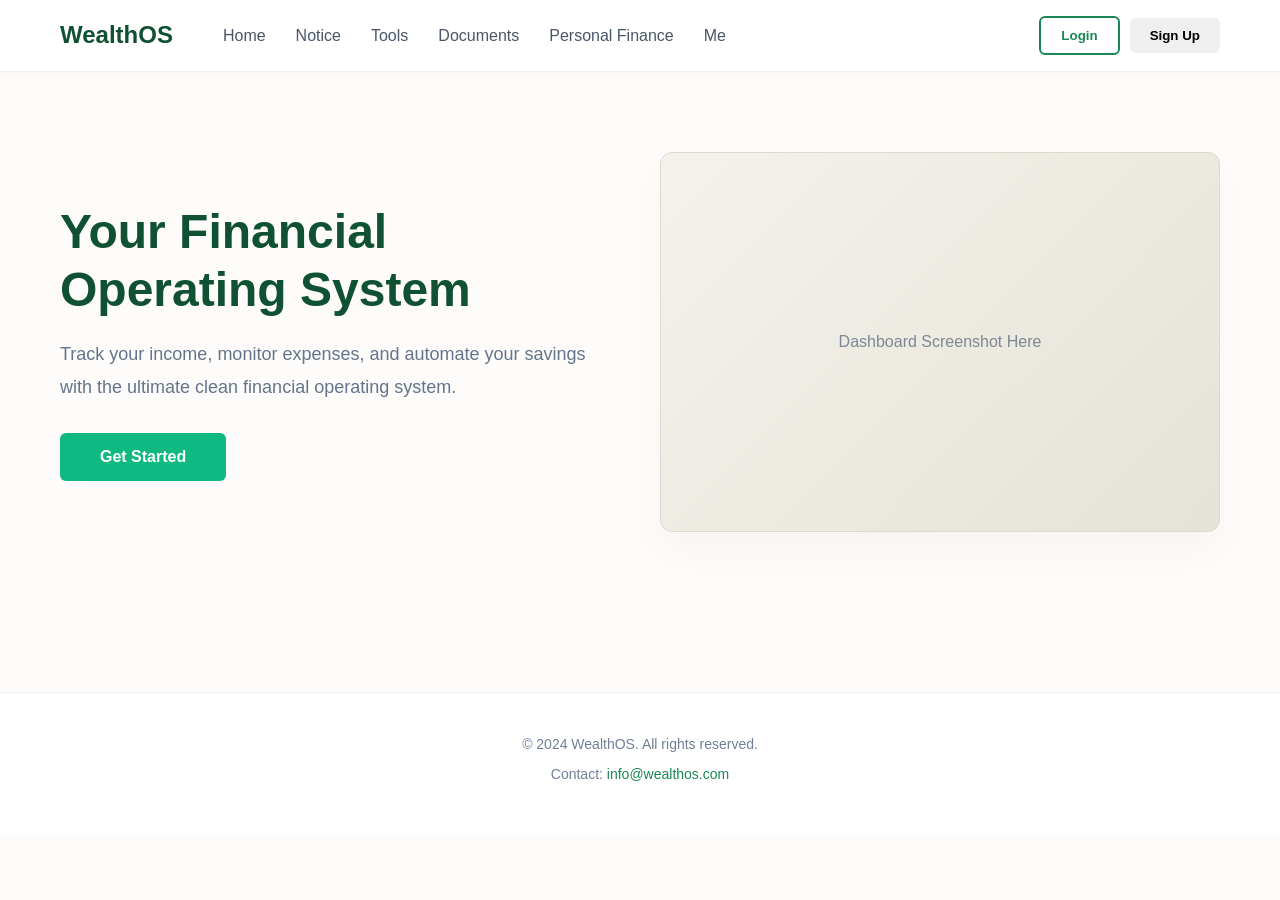
==== index.html @ 920979d0 "Moved files to root for deployment" ====
<!DOCTYPE html>
<html lang="en">
<head>
    <meta charset="UTF-8">
    <meta name="viewport" content="width=device-width, initial-scale=1.0">
    <title>WealthOS - Financial Operating System</title>
    <link rel="stylesheet" href="styles.css">
</head>
<body>
    <!-- Navigation Bar -->
    <nav class="navbar">
        <div class="nav-container">
            <div class="logo">WealthOS</div>
            <ul class="nav-links">
                <li><a href="#home">Home</a></li>
                <li><a href="#notice">Notice</a></li>
                <li><a href="#tools">Tools</a></li>
                <li><a href="document.html">Documents</a></li>
                <li><a href="#finance">Personal Finance</a></li>
                <li><a href="#me">Me</a></li>
            </ul>
            <div class="auth-buttons">
                <button class="login-btn">Login</button>
                <button class="signup-btn">Sign Up</button>
            </div>
        </div>
    </nav>

    <!-- Hero Section -->
    <section class="hero">
        <div class="hero-content">
            <h1>Your Financial Operating System</h1>
            <p>Track your income, monitor expenses, and automate your savings with the ultimate clean financial operating system.</p>
            <button class="cta-button">Get Started</button>
        </div>
        <div class="hero-image">
            <!-- ड्यासबोर्ड स्क्रिनसटको लागि प्लेसहोल्डर बक्स -->
            <div class="dashboard-mockup">
                <span class="mockup-text">Dashboard Screenshot Here</span>
            </div>
        </div>
    </section>

   <!-- Footer -->
    <footer class="footer">
        <p>&copy; 2024 WealthOS. All rights reserved.</p>
        <p>Contact: <a href="mailto:info@wealthos.com">info@wealthos.com</a></p>
    </footer>

    <!-- १. SIGN UP (CREATE ACCOUNT) MODAL -->
    <div id="signupModal" class="modal">
        <div class="modal-content">
            <span class="close-btn" onclick="closeModal('signupModal')">&times;</span>
            <h2>Create New Account</h2>
            <p>Join WealthOS today and manage your finance.</p>
            
            <form id="signupForm" class="modal-form">
                <div class="form-row">
                    <div class="form-group">
                        <label for="firstname">First Name</label>
                        <input type="text" id="firstname" placeholder="First name" required>
                    </div>
                    <div class="form-group">
                        <label for="lastname">Last Name</label>
                        <input type="text" id="lastname" placeholder="Last name" required>
                    </div>
                </div>
                <div class="form-group">
                    <label for="dob">Date of Birth</label>
                    <input type="date" id="dob" min="1950-01-01" max="2016-12-31" required>
                </div>
                <div class="form-group">
                    <label for="email">Email Address</label>
                    <input type="email" id="email" placeholder="Enter your email" required>
                </div>
                <div class="form-group">
                    <label for="password">Password</label>
                    <input type="password" id="password" placeholder="Create a password" required>
                </div>
                <button type="submit" class="form-submit-btn">Sign Up</button>
            </form>
        </div>
    </div>

    <!-- २. LOGIN MODAL (नयाँ थपिएको) -->
    <div id="loginModal" class="modal">
        <div class="modal-content">
            <span class="close-btn" onclick="closeModal('loginModal')">&times;</span>
            <h2>Welcome Back</h2>
            <p>Login to your WealthOS operating system.</p>
            
            <form id="loginForm" class="modal-form">
                <div class="form-group">
                    <label for="loginEmail">Email Address</label>
                    <input type="email" id="loginEmail" placeholder="Enter your email" required>
                </div>

                <div class="form-group">
                    <label for="loginPassword">Password</label>
                    <input type="password" id="loginPassword" placeholder="Enter your password" required>
                    
                    <a href="#" onclick="closeModal('loginModal'); openModal('forgotModal');" style="display: block; font-size: 13px; color: #198754; text-align: right; margin-top: 8px; text-decoration: none; font-weight: 600;">Forgot Password?</a>
                </div>
                
 
                <button type="submit" class="form-submit-btn">Login</button>
            </form>
        </div>
    </div>
    

    <!-- ३. FORGOT PASSWORD MODAL (नयाँ थपिएको) -->
    <div id="forgotModal" class="modal">
        <div class="modal-content">
            <span class="close-btn" onclick="closeModal('forgotModal')">&times;</span>
            <h2>Reset Password</h2>
            <p>आफ्नो अकाउन्ट सुरक्षित गर्न ईमेल र जन्ममिति प्रमाणित गर्नुहोस्।</p>
            
            <form id="forgotForm" class="modal-form">
                <div class="form-group">
                    <label for="forgotEmail">Email Address</label>
                    <input type="email" id="forgotEmail" placeholder="Enter your registered email" required>
                </div>
                <div class="form-group">
                    <label for="forgotDOB">Date of Birth</label>
                    <input type="date" id="forgotDOB" required>
                </div>
                <div class="form-group">
                    <label for="newPassword">New Password</label>
                    <input type="password" id="newPassword" placeholder="Create a new password" required>
                </div>
                <button type="submit" class="form-submit-btn">Reset Password</button>
            </form>
        </div>
    </div>
    <script src="script.js"></script>
</body>
</html>
---- styles.css ----
/* ============================================
   RESET & BASIC STYLES
   ============================================ */
* {
    margin: 0;
    padding: 0;
    box-sizing: border-box;
}

html {
    overflow-x: hidden;
}

body {
    font-family: 'Segoe UI', Tahoma, Geneva, Verdana, sans-serif;
    line-height: 1.6;
    color: #1e293b;
    overflow-x: hidden;
    width: 100%;
    /* Soft Warm White Background */
    background-color: #fdfcfb; 
}

/* ============================================
   NAVBAR STYLING
   ============================================ */
.navbar {
    background-color: #ffffff;
    padding: 1rem 0;
    box-shadow: 0 2px 8px rgba(0, 0, 0, 0.02);
    position: sticky;
    top: 0;
    width: 100%;
    z-index: 1000;
    border-bottom: 1px solid #f3f1eb;
}

.nav-container {
    max-width: 1200px;
    margin: 0 auto;
    padding: 0 20px;
    display: flex;
    justify-content: space-between;
    align-items: center;
    width: 100%;
}

.logo {
    font-size: 24px;
    font-weight: bold;
    color: #0f5132; /* Primary Deep Green */
    white-space: nowrap;
}

/* NAV LINKS - HORIZONTAL SCROLL */
.nav-links {
    display: flex;
    list-style: none;
    gap: 30px;
    flex: 1;
    margin-left: 50px;
    
    /* SCROLL SETTINGS */
    overflow-x: auto;
    overflow-y: hidden;
    flex-wrap: nowrap;
    padding-right: 20px;
    scroll-behavior: smooth;
    -webkit-overflow-scrolling: touch;
}

/* Custom Mini Scrollbar for Green Theme */
.nav-links::-webkit-scrollbar {
    height: 4px;
}

.nav-links::-webkit-scrollbar-track {
    background: #f1f0ea;
    border-radius: 10px;
}

.nav-links::-webkit-scrollbar-thumb {
    background: #198754;
    border-radius: 10px;
}

.nav-links li {
    list-style: none;
    white-space: nowrap;
    flex-shrink: 0;
}

.nav-links a {
    text-decoration: none;
    color: #4a5568;
    font-weight: 500;
    transition: color 0.3s ease;
}

.nav-links a:hover {
    color: #198754; /* Green Hover */
}

/* AUTH BUTTONS */
.auth-buttons {
    display: flex;
    gap: 10px;
    flex-wrap: nowrap;
    align-items: center;
}

.login-btn, .signup-btn {
    padding: 10px 20px;
    border: none;
    border-radius: 6px;
    cursor: pointer;
    font-weight: 600;
    transition: all 0.3s ease;
    white-space: nowrap;
}

.login-btn {
    background-color: transparent;
    color: #198754;
    border: 2px solid #198754;
}

.login-btn:hover {
    background-color: #198754;
    color: white;
}

/* NAVBAR PROFILE AVATAR */
.navbar-profile {
    display: flex;
    align-items: center;
    gap: 15px;
}

.navbar-avatar-box {
    width: 40px;
    height: 40px;
    background-color: #198754;
    color: white;
    font-size: 18px;
    font-weight: bold;
    display: flex;
    justify-content: center;
    align-items: center;
    border-radius: 50%;
    overflow: hidden;
    background-size: cover;
    background-position: center;
    cursor: pointer;
    transition: transform 0.2s ease;
}

.navbar-avatar-box:hover {
    transform: scale(1.1);
}
}

.signup-btn {
    background-color: #198754;
    color: white;
}

.signup-btn:hover {
    background-color: #0f5132;
    transform: translateY(-2px);
    box-shadow: 0 5px 15px rgba(25, 135, 84, 0.2);
}

/* ============================================
   HERO SECTION
   ============================================ */
.hero {
    max-width: 1200px;
    margin: 0 auto;
    padding: 80px 20px;
    display: grid;
    grid-template-columns: 1fr 1fr;
    gap: 40px;
    align-items: center;
    width: 100%;
}

.hero-content h1 {
    font-size: 48px;
    margin-bottom: 20px;
    color: #0f5132; /* Deep Brand Green */
    line-height: 1.2;
}

.hero-content p {
    font-size: 18px;
    color: #64748b;
    margin-bottom: 30px;
    line-height: 1.8;
}

.cta-button {
    padding: 15px 40px;
    background-color: #10b981; /* Vibrant Accent Green */
    color: white;
    border: none;
    border-radius: 6px;
    font-size: 16px;
    font-weight: bold;
    cursor: pointer;
    transition: all 0.3s ease;
}

.cta-button:hover {
    background-color: #059669;
    transform: translateY(-3px);
    box-shadow: 0 8px 20px rgba(16, 185, 129, 0.25);
}

.hero-image {
    display: flex;
    justify-content: center;
    align-items: center;
    width: 100%;
}

/* Dashboard Mockup Placeholder Box */
.dashboard-mockup {
    width: 100%;
    height: 380px;
    background: linear-gradient(135deg, #f4f2eb 0%, #e5e2d8 100%);
    border: 1px solid #dcd9cf;
    border-radius: 12px;
    box-shadow: 0 20px 40px rgba(0, 0, 0, 0.03);
    display: flex;
    justify-content: center;
    align-items: center;
}

.mockup-text {
    color: #7c8893;
    font-weight: 500;
}

/* ============================================
   FOOTER STYLING
   ============================================ */
.footer {
    background-color: #ffffff;
    padding: 40px 20px;
    text-align: center;
    border-top: 1px solid #f1f0ea;
    margin-top: 80px;
}

.footer p {
    color: #718096;
    font-size: 14px;
    margin-bottom: 8px;
}

.footer a {
    color: #198754;
    text-decoration: none;
    font-weight: 500;
}

.footer a:hover {
    text-decoration: underline;
}

/* ============================================
   RESPONSIVE DESIGN (उत्तरदायी लेआउट)
   ============================================ */
/* ============================================
   RESPONSIVE DESIGN (औंलाले स्क्रोल गर्ने स्टाइल)
   ============================================ */
@media (max-width: 968px) {
    .hero {
        grid-template-columns: 1fr;
        text-align: center;
        padding: 40px 20px;
    }
    
    .hero-content h1 {
        font-size: 36px;
    }
}

/* मोबाइल स्क्रिन (६४० पिक्सेल वा सोभन्दा सानो) को लागि */
@media (max-width: 640px) {
    .nav-container {
        flex-direction: column;
        gap: 15px;
        padding: 10px;
    }

    .logo {
        margin-bottom: 5px;
    }
    
    .nav-links {
        margin-left: 0;
        width: 100%;
        padding: 10px 0;
        
        /* स्क्रोललाई एकदम स्मूथ र सजिलो बनाउने */
        display: flex;
        overflow-x: auto;
        flex-wrap: nowrap;
        -webkit-overflow-scrolling: touch; /* iPhone मा स्मूथ स्क्रोलको लागि */
        scroll-snap-type: x mandatory;
        
        /* मेनुको सुरु र अन्त्यमा अलिकति खाली ठाउँ छोड्ने */
        padding-left: 15px;
        padding-right: 15px;
    }
    
    .nav-links li {
        scroll-snap-align: start;
    }

    /* मोबाइलमा पनि स्क्रोलबार सानो र प्रष्ट देखिने बनाउने */
    .nav-links::-webkit-scrollbar {
        height: 5px; /* स्क्रोलबारको मोटाई */
        display: block; /* मोबाइलमा पनि देखाउने */
    }
    
    .nav-links::-webkit-scrollbar-track {
        background: #f1f0ea;
        border-radius: 10px;
    }
    
    .nav-links::-webkit-scrollbar-thumb {
        background: #198754; /* हाम्रो हरियो थिमको स्क्रोलबार */
        border-radius: 10px;
    }
    
    .auth-buttons {
        width: 100%;
        justify-content: center;
        margin-top: 5px;
    }
}

/* ============================================
   SIGNUP MODAL (POP-UP BOX) STYLING
   ============================================ */
.modal {
    display: none; /* सुरुमा यो लुकेर बस्छ */
    position: fixed;
    z-index: 2000; /* सबैभन्दा माथि देखाउन */
    left: 0;
    top: 0;
    width: 100%;
    height: 100%;
    background-color: rgba(0, 0, 0, 0.4); /* ब्याकग्राउन्ड हल्का धमिलो बनाउन */
    backdrop-filter: blur(4px); /* प्रिमियम धमिलो लुक */
    justify-content: center;
    align-items: center;
}

/* मोडेल बक्स खुल्दा यो क्लास थपिन्छ */
.modal.show {
    display: flex;
}

.modal-content {
    background-color: #fdfcfb; /* Soft Warm White */
    padding: 30px;
    border-radius: 12px;
    width: 100%;
    max-width: 420px;
    position: relative;
    box-shadow: 0 20px 25px -5px rgba(0, 0, 0, 0.1);
    animation: fadeIn 0.3s ease-out;
}

@keyframes fadeIn {
    from { transform: translateY(-20px); opacity: 0; }
    to { transform: translateY(0); opacity: 1; }
}

/* बन्द गर्ने (X) बटन */
.close-btn {
    position: absolute;
    right: 20px;
    top: 15px;
    font-size: 28px;
    font-weight: bold;
    color: #94a3b8;
    cursor: pointer;
    transition: color 0.2s;
}

.close-btn:hover {
    color: #0f5132; /* हाम्रो गाढा हरियो रङ */
}

.modal-content h2 {
    color: #0f5132;
    margin-bottom: 5px;
    font-size: 24px;
}

.modal-content p {
    color: #64748b;
    font-size: 14px;
    margin-bottom: 25px;
}

/* फारमको स्टाइल */
.modal-form {
    display: flex;
    flex-direction: column;
    gap: 15px;
}

.form-group {
    display: flex;
    flex-direction: column;
    gap: 5px;
}

.form-group label {
    font-size: 14px;
    font-weight: 600;
    color: #4a5568;
}

.form-group input {
    padding: 12px;
    border: 1px solid #dcd9cf;
    border-radius: 6px;
    font-size: 15px;
    background-color: #ffffff;
    outline: none;
    transition: border-color 0.2s;
}

.form-group input:focus {
    border-color: #198754; /* फोकस हुँदा हरियो हुने */
    box-shadow: 0 0 0 3px rgba(25, 135, 84, 0.1);
}

/* फारम भित्रको Sign Up बटन */
.form-submit-btn {
    background-color: #198754;
    color: white;
    border: none;
    padding: 14px;
    border-radius: 6px;
    font-size: 16px;
    font-weight: bold;
    cursor: pointer;
    margin-top: 10px;
    transition: background-color 0.2s;
}

.form-submit-btn:hover {
    background-color: #0f5132;
}
/* First Name र Last Name लाई एउटै लाइनमा मिलाउन */
.form-row {
    display: flex;
    gap: 15px;
    width: 100%;
}

.form-row .form-group {
    flex: 1; /* दुवै इनपुट बक्सले बराबर ठाउँ लिन्छन् */
}

/* जन्ममितिको क्यालेन्डर बक्सलाई सफा देखाउन */
input[type="date"] {
    font-family: inherit;
    color: #4a5568;
}
/* मोबाइलमा फर्स्ट नेम र लास्ट नेम तल-माथि बस्ने फिक्स */
@media (max-width: 480px) {
    .form-row {
        flex-direction: column;
        gap: 15px;
    }
}
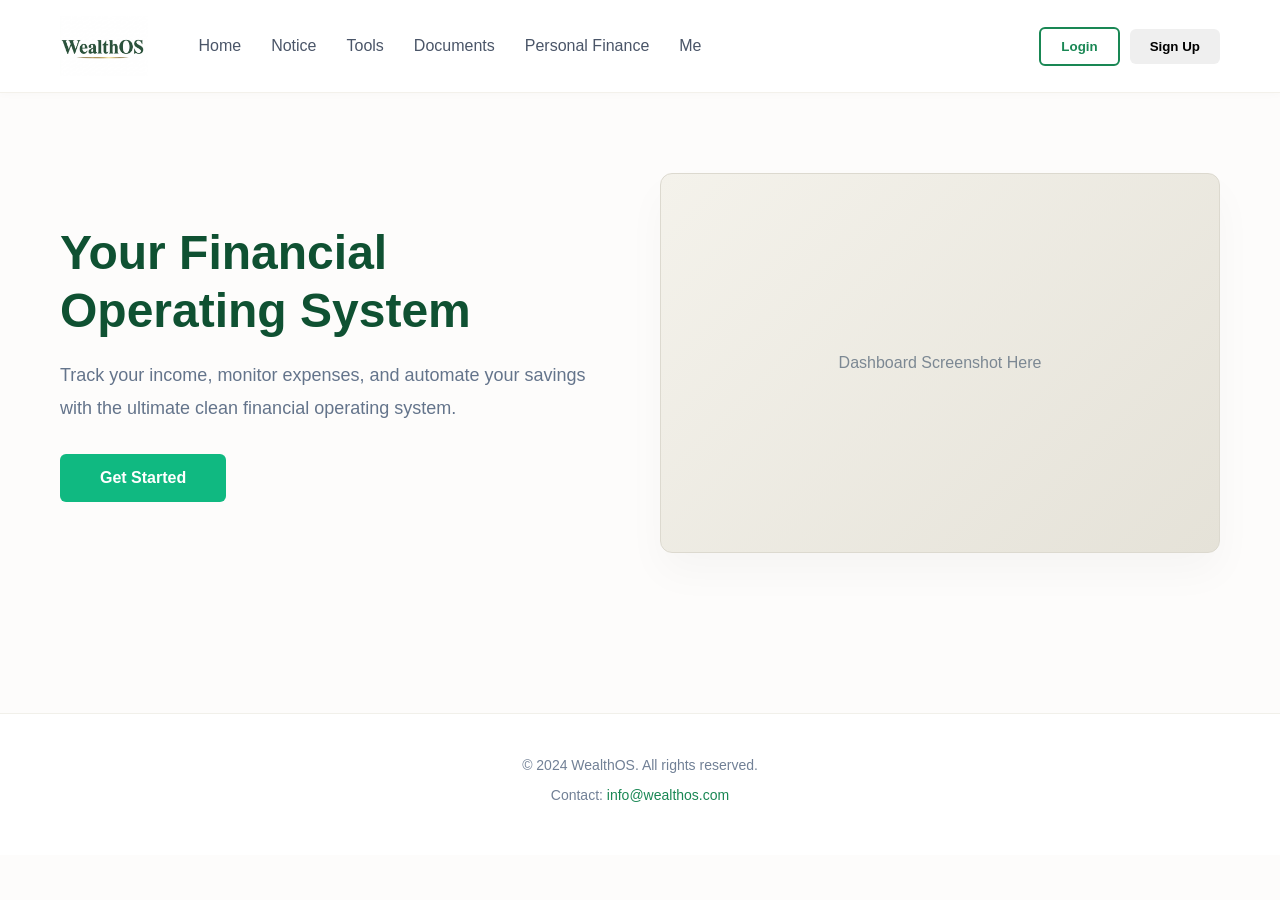
==== commit 3656bf6b: "UI update: Add logo and cleanup unused code" ====
--- a/index.html
+++ b/index.html
@@ -5,26 +5,31 @@
     <meta name="viewport" content="width=device-width, initial-scale=1.0">
     <title>WealthOS - Financial Operating System</title>
     <link rel="stylesheet" href="styles.css">
+    <link rel="manifest" href="manifest.json">
 </head>
 <body>
-    <!-- Navigation Bar -->
-    <nav class="navbar">
-        <div class="nav-container">
-            <div class="logo">WealthOS</div>
-            <ul class="nav-links">
-                <li><a href="#home">Home</a></li>
-                <li><a href="#notice">Notice</a></li>
-                <li><a href="#tools">Tools</a></li>
-                <li><a href="document.html">Documents</a></li>
-                <li><a href="#finance">Personal Finance</a></li>
-                <li><a href="#me">Me</a></li>
-            </ul>
-            <div class="auth-buttons">
-                <button class="login-btn">Login</button>
-                <button class="signup-btn">Sign Up</button>
-            </div>
+   <nav class="navbar">
+    <div class="nav-container">
+        <div class="logo">
+            <a href="index.html">
+                <img src="wealthOSlogo.png" alt="WealthOS" style="height: 60px; vertical-align: middle;">
+            </a>
         </div>
-    </nav>
+        
+        <ul class="nav-links">
+            <li><a href="#home">Home</a></li>
+            <li><a href="#notice">Notice</a></li>
+            <li><a href="#tools">Tools</a></li>
+            <li><a href="document.html">Documents</a></li>
+            <li><a href="#finance">Personal Finance</a></li>
+            <li><a href="#me">Me</a></li>
+        </ul>
+        <div class="auth-buttons">
+            <button class="login-btn">Login</button>
+            <button class="signup-btn">Sign Up</button>
+        </div>
+    </div>
+</nav>
 
     <!-- Hero Section -->
     <section class="hero">
@@ -134,5 +139,11 @@
         </div>
     </div>
     <script src="script.js"></script>
+    <script>
+        if ('serviceWorker' in navigator) {
+            navigator.serviceWorker.register('./sw.js')
+                .then(() => console.log('Service Worker Registered!'));
+            }
+    </script>
 </body>
 </html>
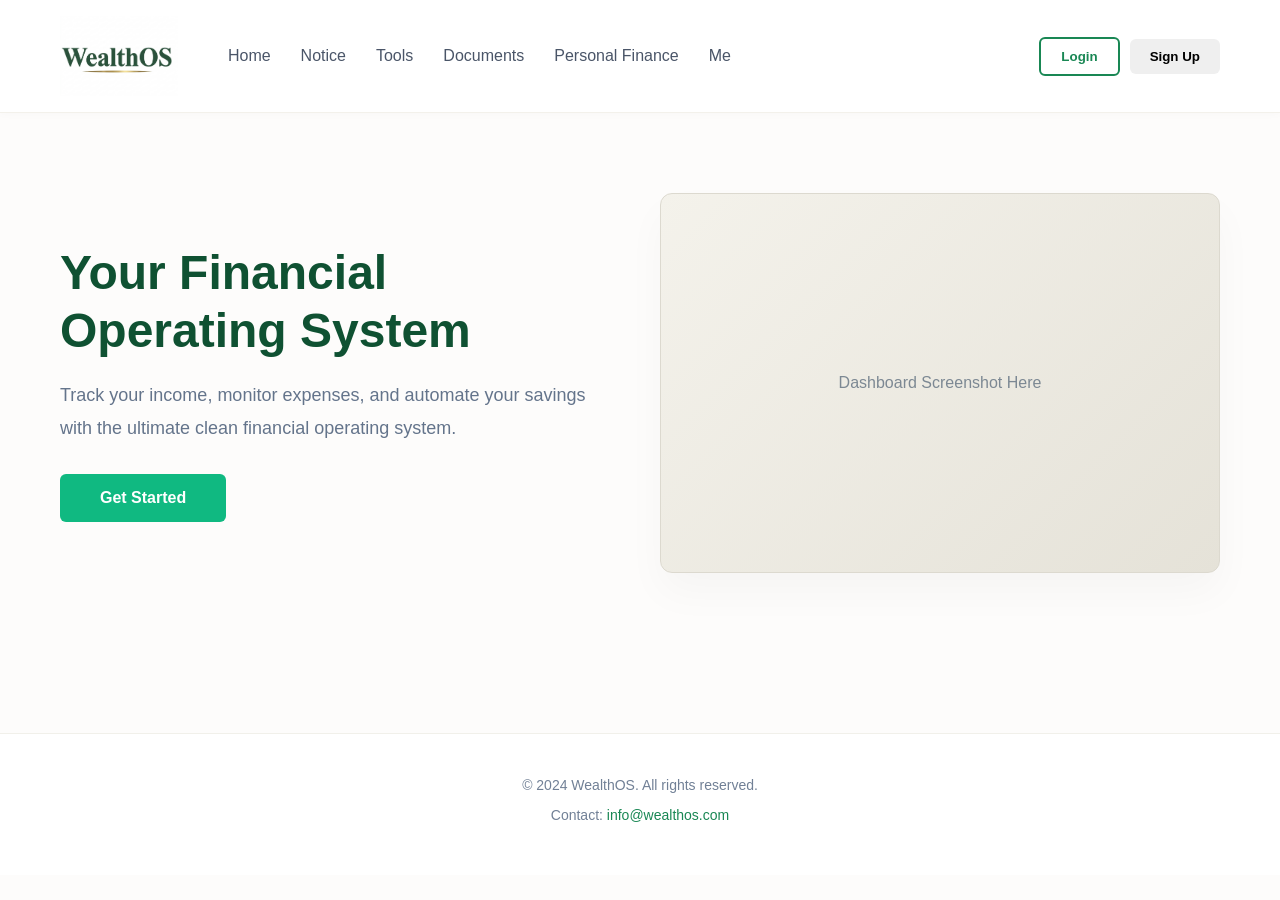
==== commit dade3d9e: "git commit -m "Update logo"" ====
--- a/index.html
+++ b/index.html
@@ -11,8 +11,8 @@
    <nav class="navbar">
     <div class="nav-container">
         <div class="logo">
-            <a href="index.html">
-                <img src="wealthOSlogo.png" alt="WealthOS" style="height: 60px; vertical-align: middle;">
+            <a href="home.html">
+                <img src="wealthOSlogo.png" alt="WealthOS" style="height: 80px; vertical-align: middle;">
             </a>
         </div>
         
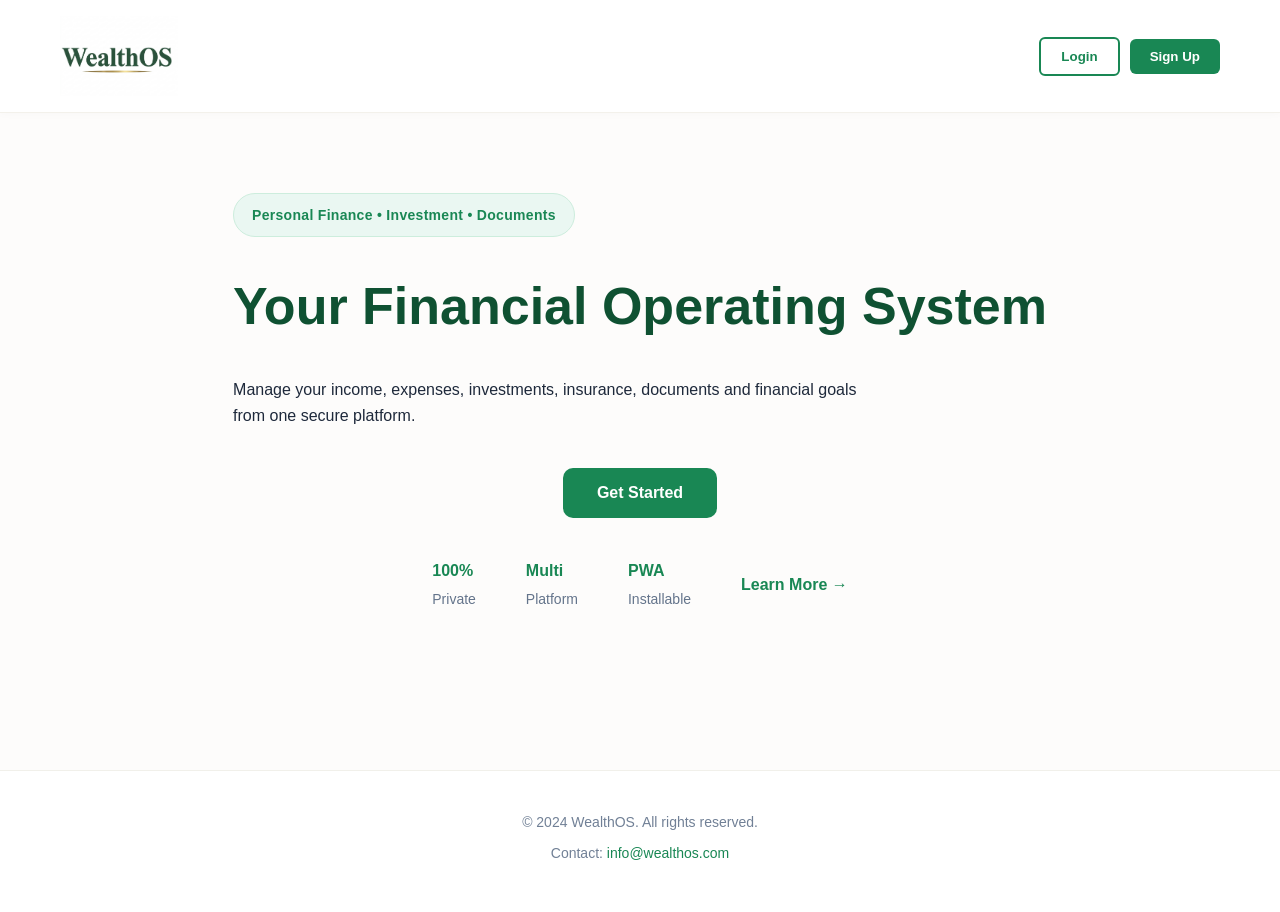
==== commit 1d6e24af: "update fuction" ====
--- a/index.html
+++ b/index.html
@@ -2,28 +2,41 @@
 <html lang="en">
 <head>
     <meta charset="UTF-8">
-    <meta name="viewport" content="width=device-width, initial-scale=1.0">
-    <title>WealthOS - Financial Operating System</title>
+    <meta name="viewport" content="width=device-width, initial-scale=1">
+
+    <title>WealthOS | Financial Operating System</title>
+
+    <meta name="description"
+    content="WealthOS is a personal financial operating system to manage income, expenses, investments, documents, and long-term wealth.">
+
+    <meta name="color-scheme" content="light dark">
+
+    <link rel="icon"type="image/png" href="wealthOSlogo.png">
+
+    <link rel="apple-touch-icon" href="wealthOSlogo.png">
+
+    <link rel="manifest" href="manifest.json">
+
     <link rel="stylesheet" href="styles.css">
-    <link rel="manifest" href="manifest.json">
 </head>
 <body>
    <nav class="navbar">
     <div class="nav-container">
         <div class="logo">
             <a href="home.html">
-                <img src="wealthOSlogo.png" alt="WealthOS" style="height: 80px; vertical-align: middle;">
+                <img src="wealthOSlogo.png" alt="WealthOS Logo" class="logo-img">
             </a>
         </div>
+       
+        <!--<ul class="nav-links">
+            <li><a href="home.html">Home</a></li>
+            <li><a href="notice.html">Notice</a></li>
+            <li><a href="tools.html">Tools</a></li>
+            <li><a href="document.html">Documents</a></li>
+            <li><a href="finance.html">Personal Finance</a></li>
+            <li><a href="me.html">Me</a></li>
+        </ul> -->
         
-        <ul class="nav-links">
-            <li><a href="#home">Home</a></li>
-            <li><a href="#notice">Notice</a></li>
-            <li><a href="#tools">Tools</a></li>
-            <li><a href="document.html">Documents</a></li>
-            <li><a href="#finance">Personal Finance</a></li>
-            <li><a href="#me">Me</a></li>
-        </ul>
         <div class="auth-buttons">
             <button class="login-btn">Login</button>
             <button class="signup-btn">Sign Up</button>
@@ -34,14 +47,42 @@
     <!-- Hero Section -->
     <section class="hero">
         <div class="hero-content">
+            <span class="hero-badge">Personal Finance • Investment • Documents</span>
+
             <h1>Your Financial Operating System</h1>
-            <p>Track your income, monitor expenses, and automate your savings with the ultimate clean financial operating system.</p>
-            <button class="cta-button">Get Started</button>
-        </div>
-        <div class="hero-image">
-            <!-- ड्यासबोर्ड स्क्रिनसटको लागि प्लेसहोल्डर बक्स -->
-            <div class="dashboard-mockup">
-                <span class="mockup-text">Dashboard Screenshot Here</span>
+
+            <p>
+                 Manage your income, expenses, investments, insurance,
+            documents and financial goals from one secure platform. 
+            </p>
+           
+
+            <div class="hero-buttons">
+                <button class="cta-button" id="getStartedBtn">
+                    Get Started
+                </button>
+
+            </div>
+            <div class="hero-stats">
+            <div class="stat">
+                <h4>100%</h4>
+                <span>Private</span>
+            </div>
+
+            <div class="stat">
+                <h4>Multi</h4>
+                <span>Platform</span>
+            </div>
+
+            <div class="stat">
+                <h4>PWA</h4>
+                <span>Installable</span>
+            </div>
+            <div class="stat learn-more">
+                <a href="#features" class="learn-more-link">
+                     Learn More →
+                </a>
+            
             </div>
         </div>
     </section>
--- a/styles.css
+++ b/styles.css
@@ -158,7 +158,7 @@
 .navbar-avatar-box:hover {
     transform: scale(1.1);
 }
-}
+
 
 .signup-btn {
     background-color: #198754;
@@ -174,31 +174,53 @@
 /* ============================================
    HERO SECTION
    ============================================ */
-.hero {
-    max-width: 1200px;
-    margin: 0 auto;
-    padding: 80px 20px;
-    display: grid;
-    grid-template-columns: 1fr 1fr;
-    gap: 40px;
-    align-items: center;
-    width: 100%;
-}
-
-.hero-content h1 {
-    font-size: 48px;
-    margin-bottom: 20px;
-    color: #0f5132; /* Deep Brand Green */
-    line-height: 1.2;
-}
-
-.hero-content p {
-    font-size: 18px;
-    color: #64748b;
-    margin-bottom: 30px;
-    line-height: 1.8;
-}
-
+.hero{
+    max-width:1200px;
+    margin:0 auto;
+    padding:80px 20px;
+    display:grid;
+    grid-template-columns:1fr;
+    justify-items:center;
+}
+
+.hero-buttons{
+    display:flex;
+    justify-content:center;
+    margin-top:32px;
+    margin-bottom:40px;
+}
+.hero-content h1{
+    font-size:52px;
+    font-weight:700;
+    line-height:1.15;
+    margin-bottom:40px;
+    color:#0f5132;
+}
+
+.hero-content p{
+    max-width: 650px;
+    margin: 40px 0;
+}
+
+.hero-badge{
+    display:inline-flex;
+    align-items:center;
+    justify-content:center;
+    padding:10px 18px;
+    margin-bottom:40px;
+
+    background:#EAF7F2;
+    color:#198754;
+
+    border:1px solid #CDEDDD;
+    border-radius:999px;
+
+    font-size:14px;
+    font-weight:600;
+    letter-spacing:0.3px;
+
+    width:fit-content;
+}
 .cta-button {
     padding: 15px 40px;
     background-color: #10b981; /* Vibrant Accent Green */
@@ -211,18 +233,80 @@
     transition: all 0.3s ease;
 }
 
-.cta-button:hover {
-    background-color: #059669;
-    transform: translateY(-3px);
-    box-shadow: 0 8px 20px rgba(16, 185, 129, 0.25);
-}
-
+.cta-button{
+    display:inline-flex;
+    align-items:center;
+    justify-content:center;
+
+    padding:16px 34px;
+
+    background:#198754;
+    color:#fff;
+
+    border:none;
+    border-radius:10px;
+
+    font-size:16px;
+    font-weight:600;
+
+    cursor:pointer;
+    transition:.25s;
+}
+
+.cta-button:hover{
+    background:#146c43;
+    transform:translateY(-2px);
+}
+
+.hero-stats{
+    display:flex;
+    justify-content:center;
+    align-items:center;
+    gap:50px;
+    margin-top:40px;
+    flex-wrap:wrap;
+}
+
+.stat{
+    display:flex;
+    flex-direction:column;
+}
+
+.stat h4{
+    font-size:16px;
+    color:#198754;
+    font-weight:700;
+    margin-bottom:4px;
+}
+
+.stat span{
+    font-size:14px;
+    color:#64748B;
+}
+
+.learn-more-link{
+    display:flex;
+    align-items:center;
+    color:#198754;
+    text-decoration:none;
+    font-weight:600;
+    transition:.25s;
+}
+
+.learn-more-link:hover{
+    transform:translateX(4px);
+}
+
+.learn-more{
+    justify-content:center;
+}
 .hero-image {
     display: flex;
     justify-content: center;
     align-items: center;
     width: 100%;
 }
+
 
 /* Dashboard Mockup Placeholder Box */
 .dashboard-mockup {
@@ -482,4 +566,18 @@
         flex-direction: column;
         gap: 15px;
     }
+}
+
+/* लोगोको लागि CSS */
+.logo img {
+    height: 80px;      /* यहाँ आफ्नो आवश्यकता अनुसार उचाइ राख्नुहोस् */
+    width: auto;       /* यसले लोगोको अनुपात बिगार्दैन */
+    vertical-align: middle; /* टेक्स्टसँग बराबर मिलाउन */
+}
+
+/* Navbar लाई व्यवस्थित गर्न */
+.nav-container {
+    display: flex;
+    align-items: center; /* लोगो र nav-links लाई एउटै लाइनमा राख्न */
+    justify-content: space-between; /* लोगो र मेनु बीचको ठाउँ मिलाउन */
 }
